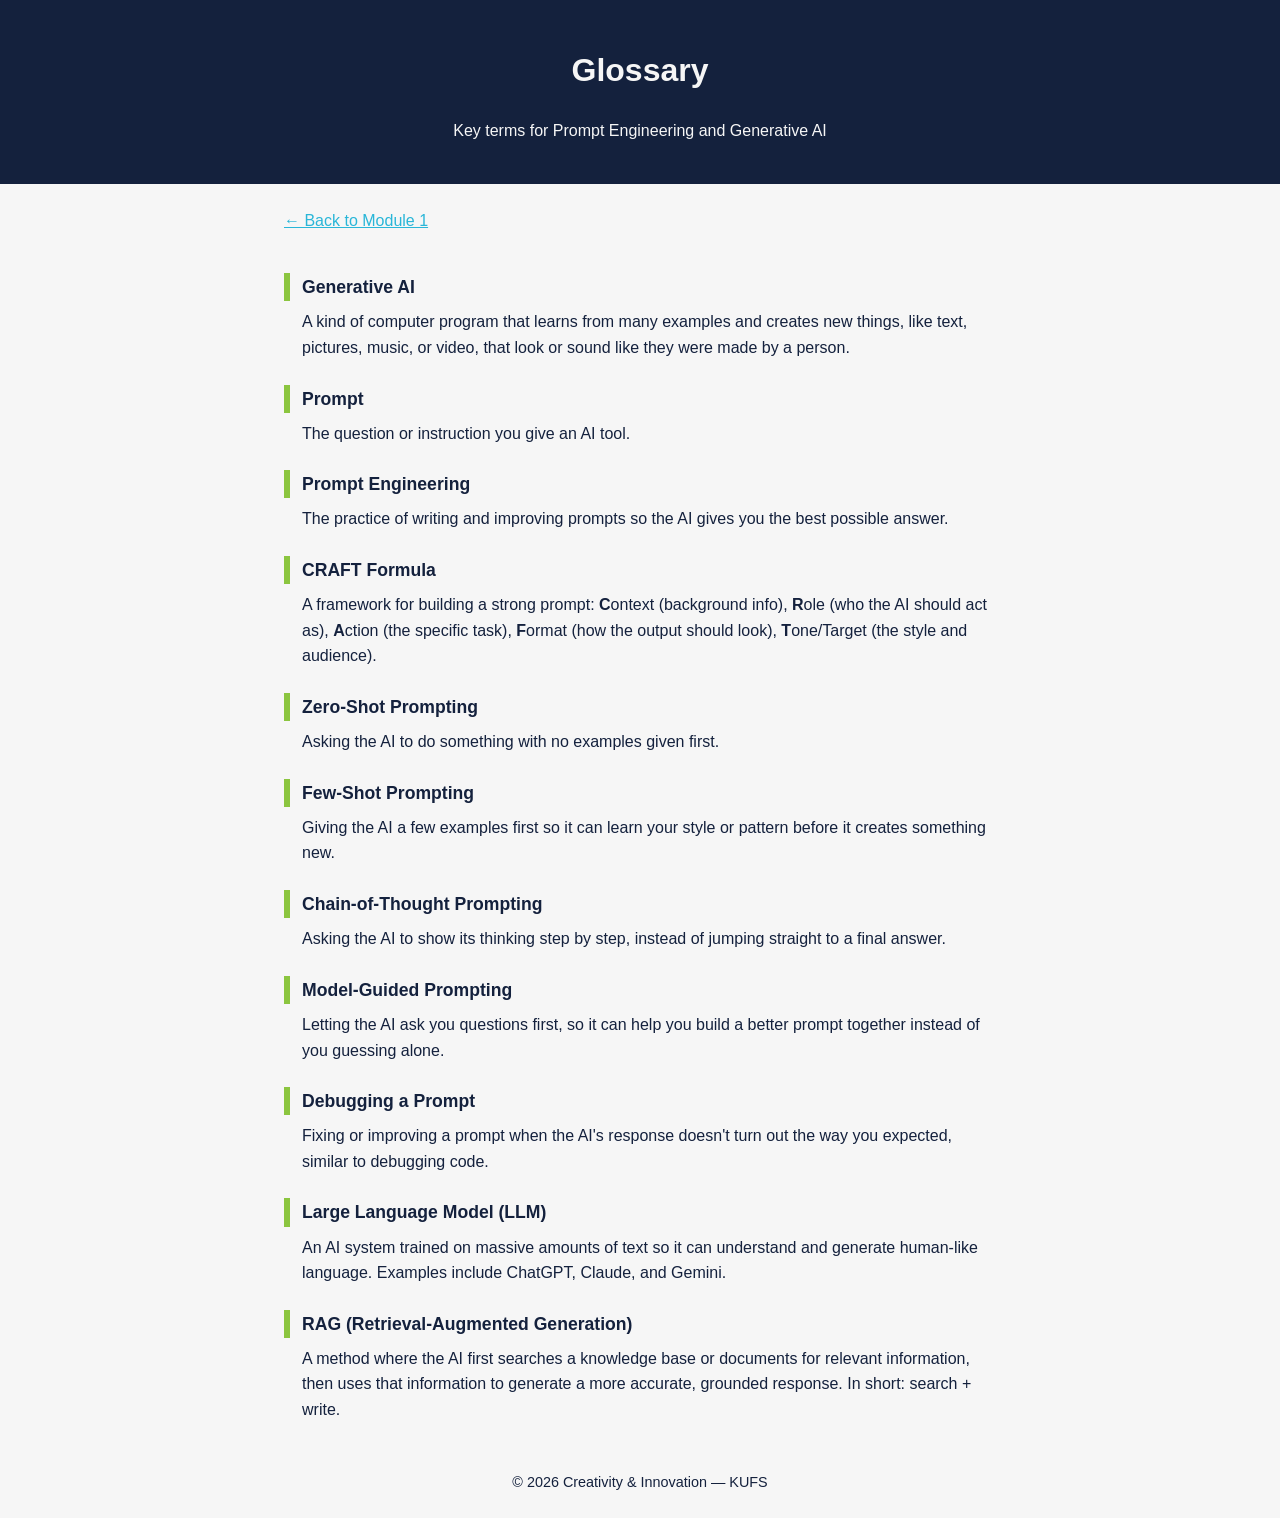
==== glossary.html @ 5600161f "Add files via upload" ====
<!DOCTYPE html>
<html lang="en">
<head>
<meta charset="UTF-8">
<meta name="viewport" content="width=device-width, initial-scale=1.0">
<title>Glossary</title>

<style>
  /* ================================================
     COLOR PALETTE (matches KUFS "Creativity and
     Innovation" branding)
     Navy       : #14213d
     Cyan       : #29b6d8
     Lime green : #8bc53f
     Orange     : #f2994a
     Off-white  : #f6f6f6
     ================================================ */

  * {
    box-sizing: border-box;
  }

  body {
    margin: 0;
    font-family: Arial, Helvetica, sans-serif;
    color: #14213d;
    background-color: #f6f6f6;
    line-height: 1.6;
  }

  header {
    background-color: #14213d;
    color: #f6f6f6;
    padding: 24px;
    text-align: center;
  }

  main {
    max-width: 760px;
    margin: 0 auto;
    padding: 24px;
  }

  a {
    color: #29b6d8;
  }

  .back-link {
    display: inline-block;
    margin-bottom: 16px;
  }

  dl {
    margin: 0;
  }

  dt {
    font-weight: bold;
    font-size: 1.1em;
    color: #14213d;
    border-left: 6px solid #8bc53f;
    padding-left: 12px;
    margin-top: 24px;
  }

  dd {
    margin: 8px 0 0 18px;
  }

  footer {
    text-align: center;
    padding: 24px;
    color: #14213d;
    font-size: 0.9em;
  }
</style>
</head>
<body>

<header>
  <h1>Glossary</h1>
  <p>Key terms for Prompt Engineering and Generative AI</p>
</header>

<main>
  <a class="back-link" href="week1.html">&larr; Back to Module 1</a>

  <dl>
    <dt>Generative AI</dt>
    <dd>A kind of computer program that learns from many examples and creates new things, like text, pictures, music, or video, that look or sound like they were made by a person.</dd>

    <dt>Prompt</dt>
    <dd>The question or instruction you give an AI tool.</dd>

    <dt>Prompt Engineering</dt>
    <dd>The practice of writing and improving prompts so the AI gives you the best possible answer.</dd>

    <dt>CRAFT Formula</dt>
    <dd>A framework for building a strong prompt: <strong>C</strong>ontext (background info), <strong>R</strong>ole (who the AI should act as), <strong>A</strong>ction (the specific task), <strong>F</strong>ormat (how the output should look), <strong>T</strong>one/Target (the style and audience).</dd>

    <dt>Zero-Shot Prompting</dt>
    <dd>Asking the AI to do something with no examples given first.</dd>

    <dt>Few-Shot Prompting</dt>
    <dd>Giving the AI a few examples first so it can learn your style or pattern before it creates something new.</dd>

    <dt>Chain-of-Thought Prompting</dt>
    <dd>Asking the AI to show its thinking step by step, instead of jumping straight to a final answer.</dd>

    <dt>Model-Guided Prompting</dt>
    <dd>Letting the AI ask you questions first, so it can help you build a better prompt together instead of you guessing alone.</dd>

    <dt>Debugging a Prompt</dt>
    <dd>Fixing or improving a prompt when the AI's response doesn't turn out the way you expected, similar to debugging code.</dd>

    <dt>Large Language Model (LLM)</dt>
    <dd>An AI system trained on massive amounts of text so it can understand and generate human-like language. Examples include ChatGPT, Claude, and Gemini.</dd>

    <dt>RAG (Retrieval-Augmented Generation)</dt>
    <dd>A method where the AI first searches a knowledge base or documents for relevant information, then uses that information to generate a more accurate, grounded response. In short: search + write.</dd>
  </dl>
</main>

<footer>
  &copy; 2026 Creativity &amp; Innovation — KUFS
</footer>

</body>
</html>
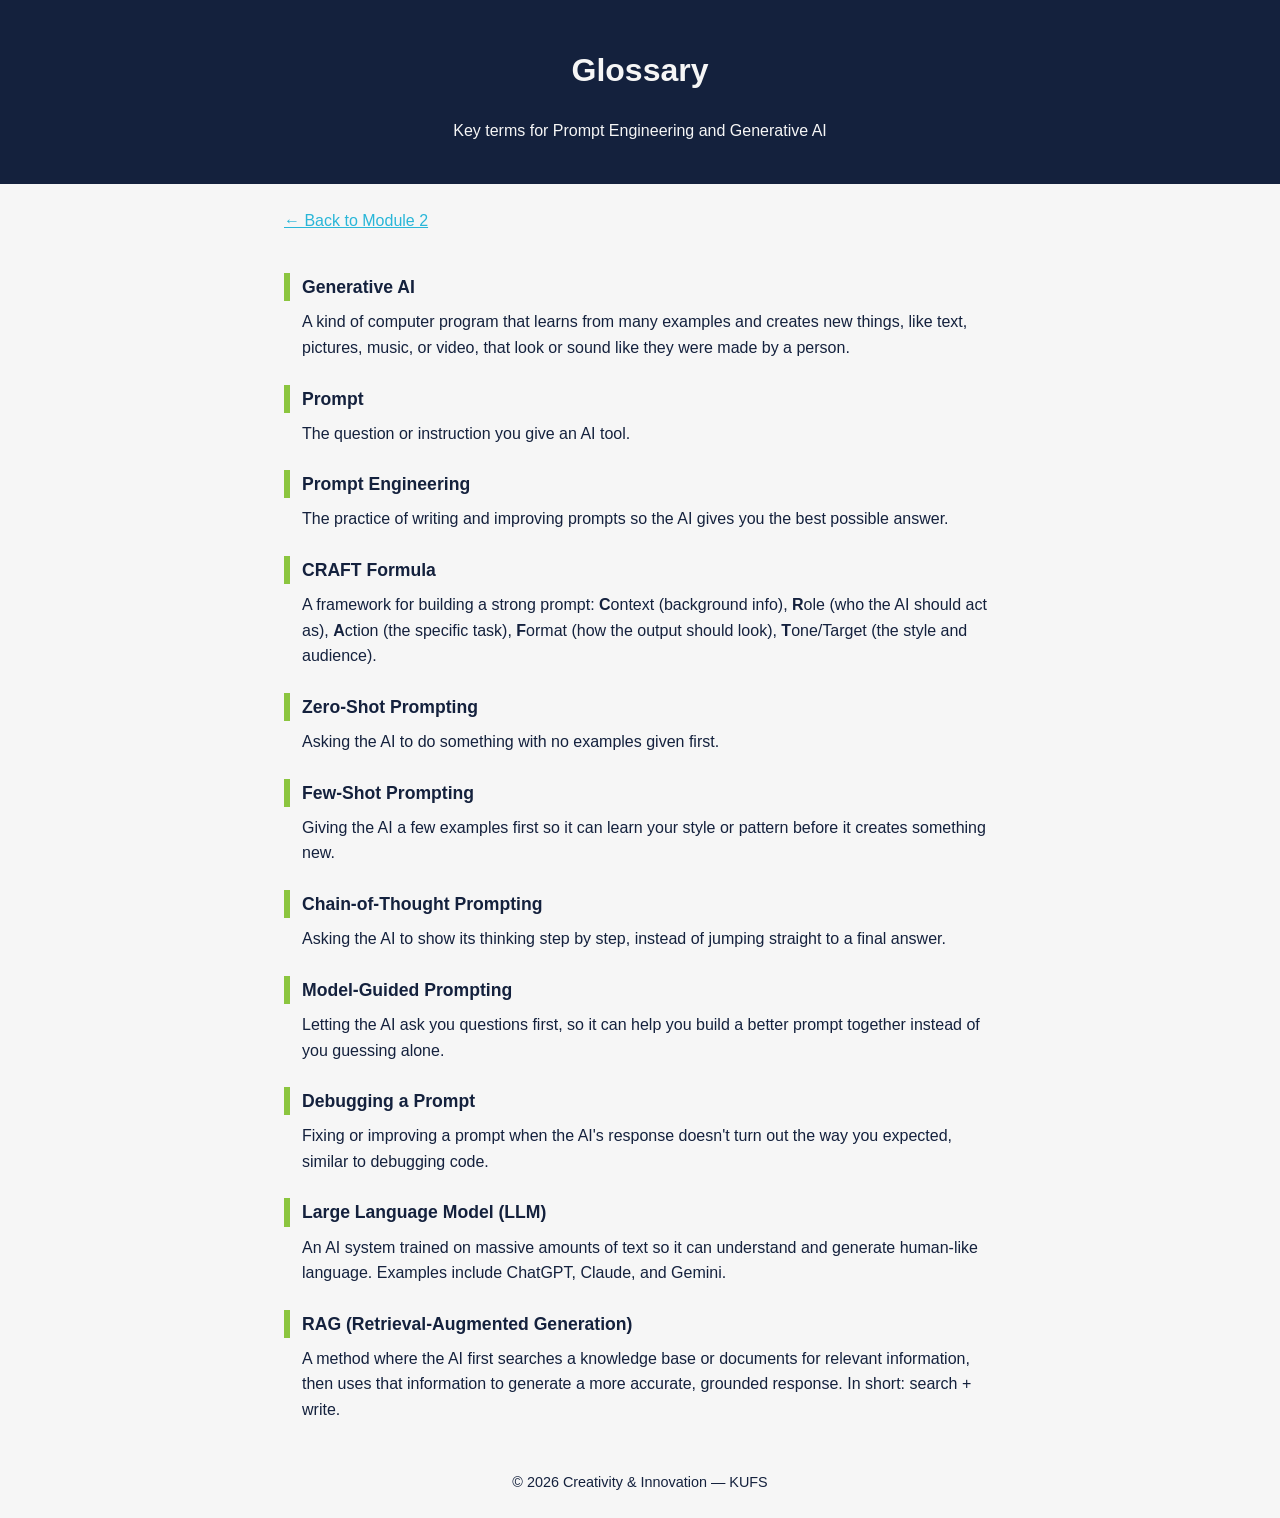
==== commit 6be240f3: "Update glossary.html" ====
--- a/glossary.html
+++ b/glossary.html
@@ -83,7 +83,7 @@
 </header>
 
 <main>
-  <a class="back-link" href="week1.html">&larr; Back to Module 1</a>
+  <a class="back-link" href="week2.html">&larr; Back to Module 2</a>
 
   <dl>
     <dt>Generative AI</dt>
